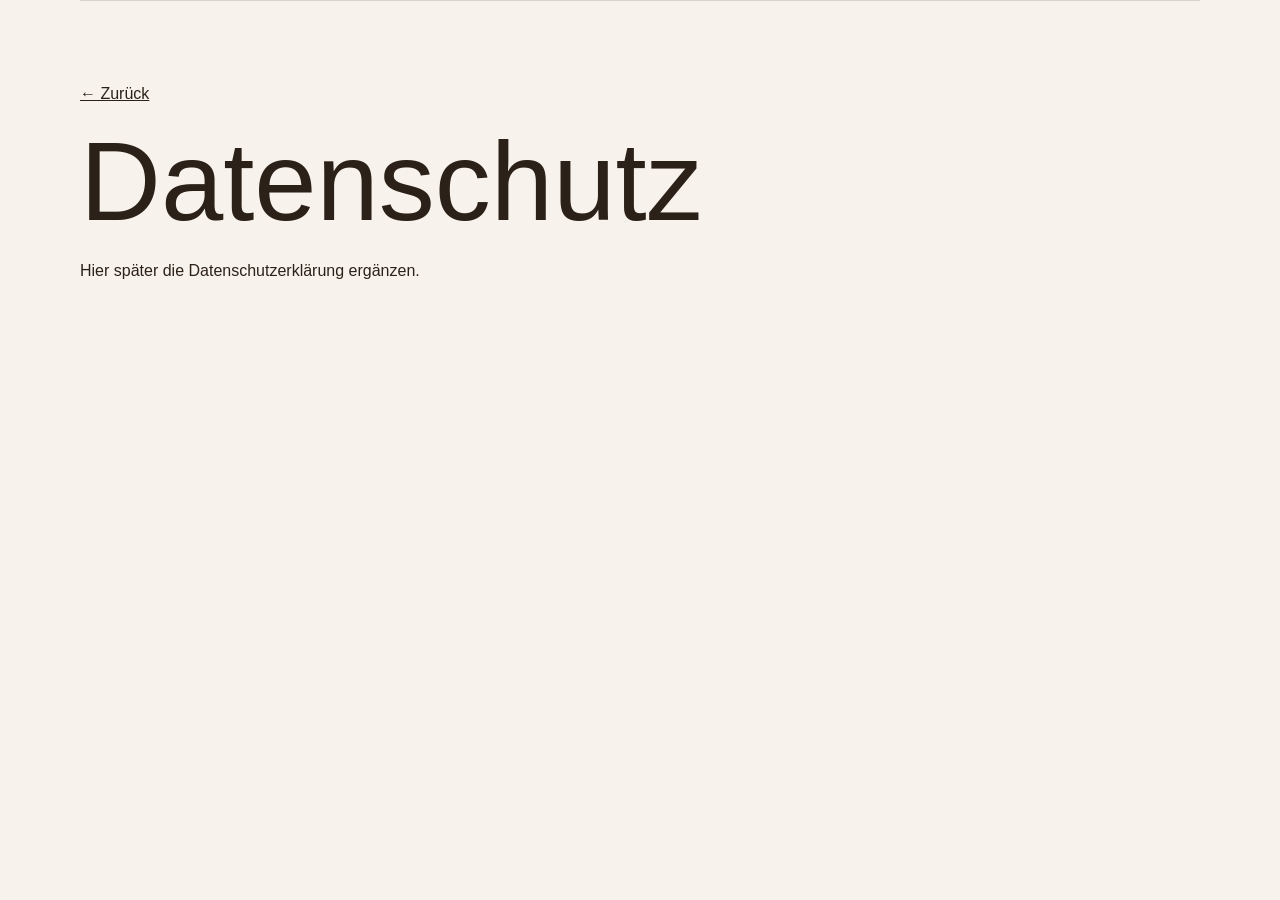
==== pages/datenschutz.html @ 6ffef99e "Add files via upload Start. Grundgerüst der Webseite" ====
<!DOCTYPE html>
<html lang="de">
<head>
  <meta charset="UTF-8">
  <meta name="viewport" content="width=device-width, initial-scale=1.0">
  <title>Datenschutz | Piccolo Amore</title>
  <link rel="stylesheet" href="../assets/css/styles.css">
</head>
<body>
  <main class="section">
    <a href="../index.html">← Zurück</a>
    <h1>Datenschutz</h1>
    <p>Hier später die Datenschutzerklärung ergänzen.</p>
  </main>
</body>
</html>
---- assets/css/styles.css ----
:root {
  --bg: #f7f3ec;
  --text: #2b2118;
  --muted: #74685e;
  --accent: #4a2f1c;
  --max-width: 1120px;
}

* { box-sizing: border-box; }
html { scroll-behavior: smooth; }
body {
  margin: 0;
  font-family: Arial, Helvetica, sans-serif;
  color: var(--text);
  background: var(--bg);
  line-height: 1.6;
}
a { color: inherit; }
.site-header,
.site-footer,
main { width: min(calc(100% - 40px), var(--max-width)); margin-inline: auto; }
.site-header {
  display: flex;
  justify-content: space-between;
  align-items: center;
  gap: 24px;
  padding: 24px 0;
}
.brand { text-decoration: none; font-size: 1.4rem; font-style: italic; }
nav { display: flex; gap: 20px; flex-wrap: wrap; }
nav a, .site-footer a { text-decoration: none; }
.hero {
  min-height: 68vh;
  display: grid;
  place-content: center;
  text-align: center;
  padding: 80px 0;
}
.eyebrow { text-transform: uppercase; letter-spacing: .18em; color: var(--muted); font-size: .8rem; }
h1 { font-size: clamp(3rem, 10vw, 7rem); line-height: .95; margin: .2em 0; font-weight: 500; }
h2 { font-size: clamp(2rem, 5vw, 3.5rem); font-weight: 500; }
.button {
  display: inline-block;
  width: fit-content;
  margin: 20px auto 0;
  padding: 12px 20px;
  border: 1px solid var(--accent);
  border-radius: 999px;
  text-decoration: none;
}
.section { padding: 80px 0; border-top: 1px solid rgba(43,33,24,.15); }
.site-footer {
  display: flex;
  justify-content: space-between;
  gap: 20px;
  flex-wrap: wrap;
  padding: 32px 0;
  border-top: 1px solid rgba(43,33,24,.15);
}
.site-footer div { display: flex; gap: 16px; }
@media (max-width: 700px) {
  .site-header { align-items: flex-start; flex-direction: column; }
  nav { gap: 14px; }
}
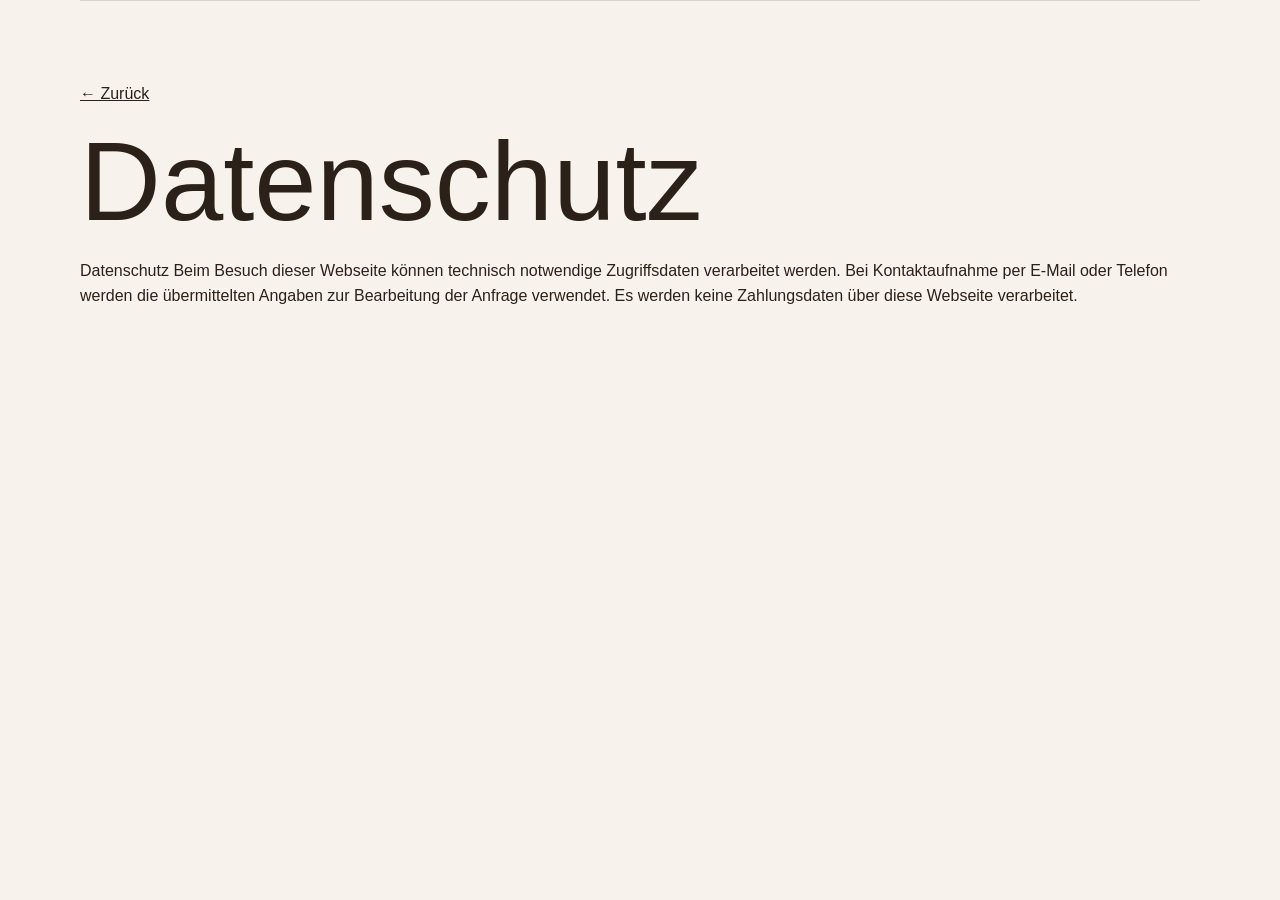
==== commit 8c3b45c5: "Update datenschutz.html" ====
--- a/pages/datenschutz.html
+++ b/pages/datenschutz.html
@@ -10,7 +10,8 @@
   <main class="section">
     <a href="../index.html">← Zurück</a>
     <h1>Datenschutz</h1>
-    <p>Hier später die Datenschutzerklärung ergänzen.</p>
+    <p> Datenschutz
+Beim Besuch dieser Webseite können technisch notwendige Zugriffsdaten verarbeitet werden. Bei Kontaktaufnahme per E-Mail oder Telefon werden die übermittelten Angaben zur Bearbeitung der Anfrage verwendet. Es werden keine Zahlungsdaten über diese Webseite verarbeitet. </p>
   </main>
 </body>
 </html>
--- a/assets/css/styles.css
+++ b/assets/css/styles.css
@@ -38,6 +38,23 @@
 }
 .eyebrow { text-transform: uppercase; letter-spacing: .18em; color: var(--muted); font-size: .8rem; }
 h1 { font-size: clamp(3rem, 10vw, 7rem); line-height: .95; margin: .2em 0; font-weight: 500; }
+.sr-only {
+  position: absolute;
+  width: 1px;
+  height: 1px;
+  padding: 0;
+  margin: -1px;
+  overflow: hidden;
+  clip: rect(0, 0, 0, 0);
+  white-space: nowrap;
+  border: 0;
+}
+.hero-logo {
+  display: block;
+  width: min(604px, 82vw);
+  height: auto;
+  margin: 0 auto 20px;
+}
 h2 { font-size: clamp(2rem, 5vw, 3.5rem); font-weight: 500; }
 .button {
   display: inline-block;
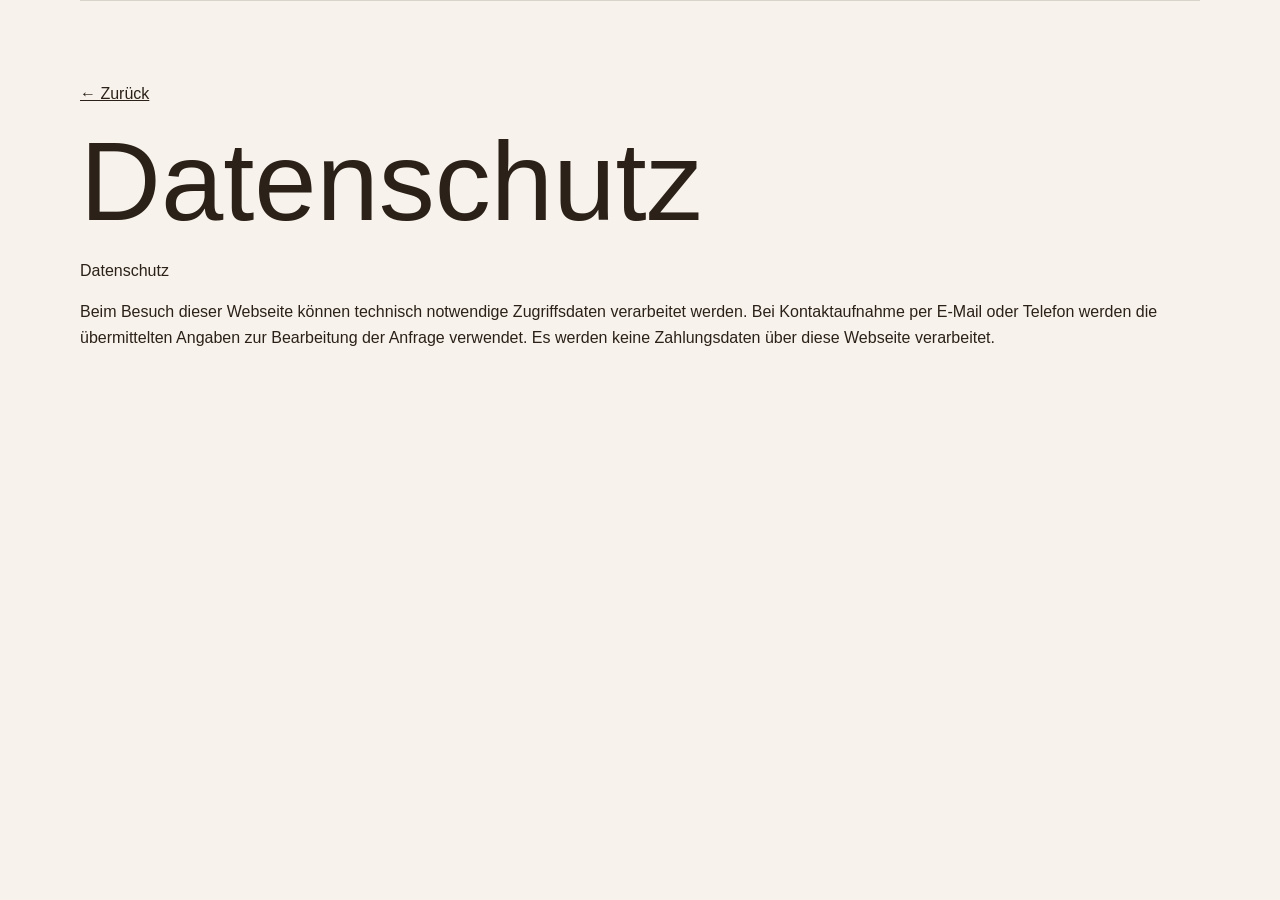
==== commit 04ff25ca: "Update datenschutz.html" ====
--- a/pages/datenschutz.html
+++ b/pages/datenschutz.html
@@ -10,8 +10,8 @@
   <main class="section">
     <a href="../index.html">← Zurück</a>
     <h1>Datenschutz</h1>
-    <p> Datenschutz
-Beim Besuch dieser Webseite können technisch notwendige Zugriffsdaten verarbeitet werden. Bei Kontaktaufnahme per E-Mail oder Telefon werden die übermittelten Angaben zur Bearbeitung der Anfrage verwendet. Es werden keine Zahlungsdaten über diese Webseite verarbeitet. </p>
+    <p> Datenschutz </p>
+<p>Beim Besuch dieser Webseite können technisch notwendige Zugriffsdaten verarbeitet werden. Bei Kontaktaufnahme per E-Mail oder Telefon werden die übermittelten Angaben zur Bearbeitung der Anfrage verwendet. Es werden keine Zahlungsdaten über diese Webseite verarbeitet. </p>
   </main>
 </body>
 </html>
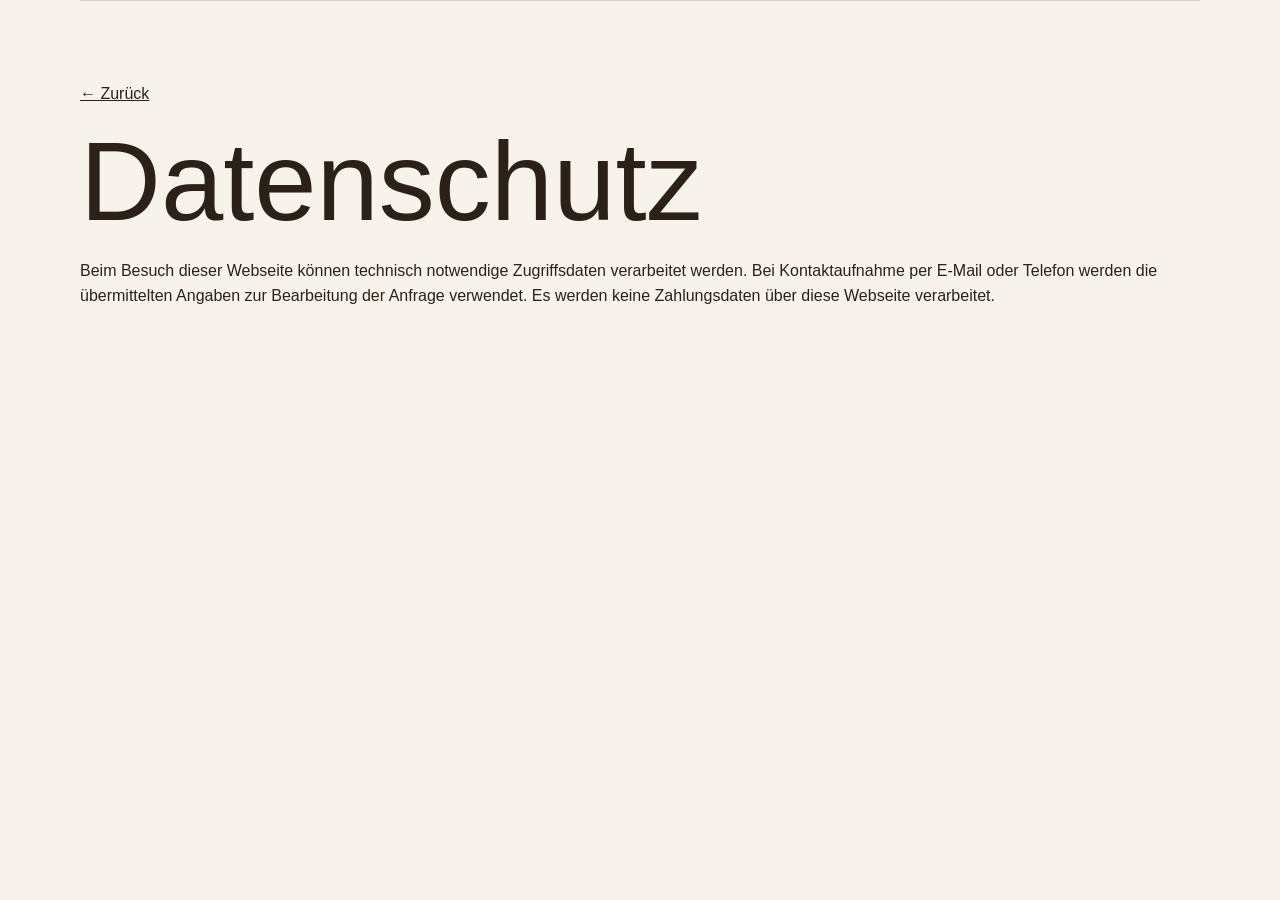
==== commit 7740a6eb: "Update datenschutz.html" ====
--- a/pages/datenschutz.html
+++ b/pages/datenschutz.html
@@ -10,8 +10,7 @@
   <main class="section">
     <a href="../index.html">← Zurück</a>
     <h1>Datenschutz</h1>
-    <p> Datenschutz </p>
-<p>Beim Besuch dieser Webseite können technisch notwendige Zugriffsdaten verarbeitet werden. Bei Kontaktaufnahme per E-Mail oder Telefon werden die übermittelten Angaben zur Bearbeitung der Anfrage verwendet. Es werden keine Zahlungsdaten über diese Webseite verarbeitet. </p>
+<p>Beim Besuch dieser Webseite können technisch notwendige Zugriffsdaten verarbeitet werden. Bei Kontaktaufnahme per E-Mail oder Telefon werden die übermittelten Angaben zur Bearbeitung der Anfrage verwendet. Es werden keine Zahlungsdaten über diese Webseite verarbeitet.</p>
   </main>
 </body>
 </html>
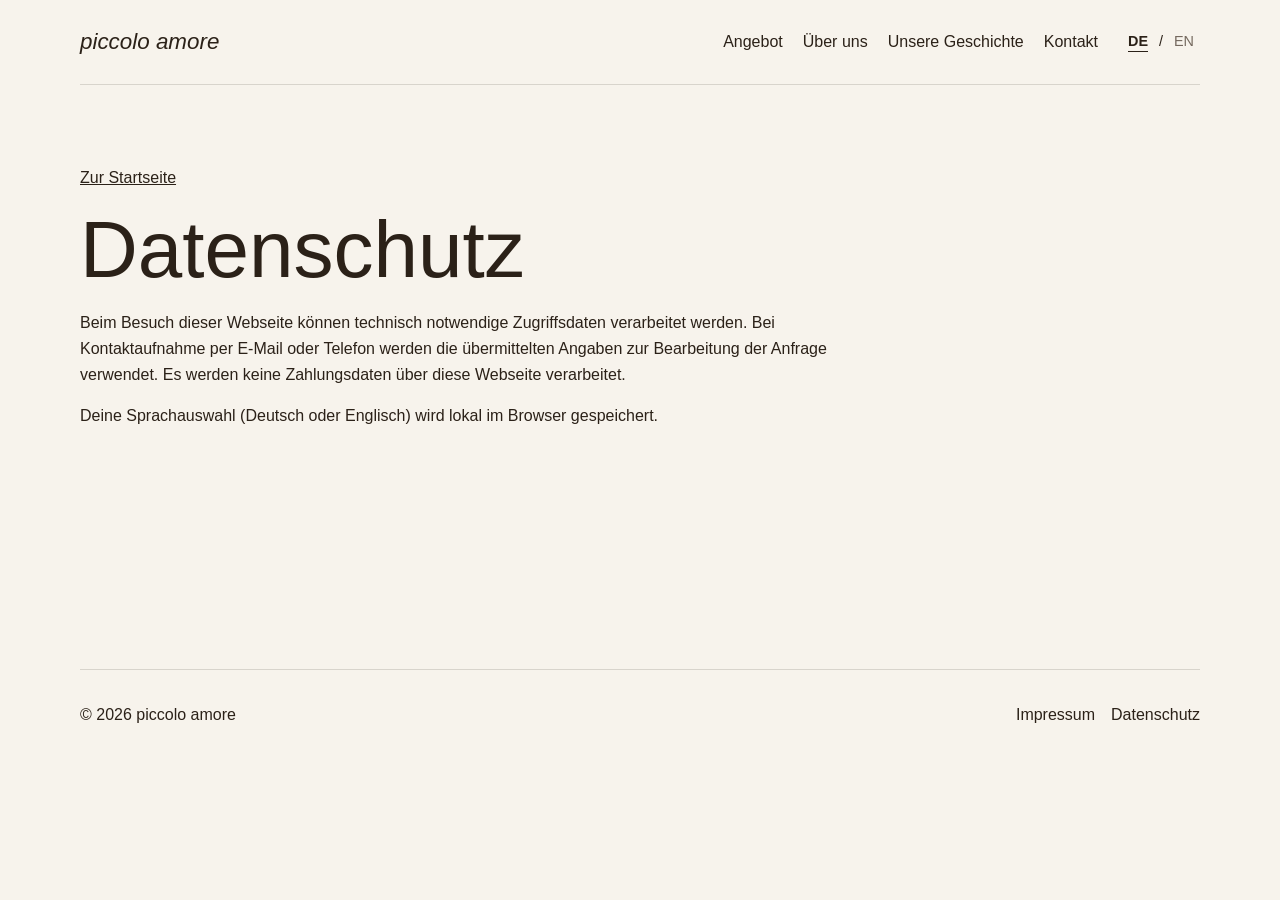
==== commit 74ebdddd: "Website Update: DE EN und Ape Geschichte" ====
--- a/pages/datenschutz.html
+++ b/pages/datenschutz.html
@@ -1,16 +1 @@
-<!DOCTYPE html>
-<html lang="de">
-<head>
-  <meta charset="UTF-8">
-  <meta name="viewport" content="width=device-width, initial-scale=1.0">
-  <title>Datenschutz | Piccolo Amore</title>
-  <link rel="stylesheet" href="../assets/css/styles.css">
-</head>
-<body>
-  <main class="section">
-    <a href="../index.html">← Zurück</a>
-    <h1>Datenschutz</h1>
-<p>Beim Besuch dieser Webseite können technisch notwendige Zugriffsdaten verarbeitet werden. Bei Kontaktaufnahme per E-Mail oder Telefon werden die übermittelten Angaben zur Bearbeitung der Anfrage verwendet. Es werden keine Zahlungsdaten über diese Webseite verarbeitet.</p>
-  </main>
-</body>
-</html>
+<!DOCTYPE html><html lang="de"><head><meta charset="UTF-8"><meta name="viewport" content="width=device-width, initial-scale=1.0"><meta name="description" data-i18n-content="meta.privacy.desc" content="piccolo amore"><meta name="theme-color" content="#f7f3ec"><link rel="canonical" href="https://piccolo-amore-ape.ch/pages/datenschutz.html"><title data-i18n="meta.privacy.title">Datenschutz | piccolo amore</title><link rel="stylesheet" href="../assets/css/styles.css"><link rel="icon" href="../favicon.ico"><link rel="apple-touch-icon" href="../apple-touch-icon-180x180.png"><script src="../assets/js/translations.js" defer></script><script src="../assets/js/main.js" defer></script></head><body><header class="site-header"><a class="brand" href="../index.html">piccolo amore</a><div class="header-right"><nav aria-label="Hauptnavigation"><a href="../index.html#angebot" data-i18n="nav.offer">Angebot</a><a href="../index.html#ueber-mich" data-i18n="nav.about">Über uns</a><a href="geschichte.html" data-i18n="nav.story">Unsere Geschichte</a><a href="../index.html#kontakt" data-i18n="nav.contact">Kontakt</a></nav><div class="lang-switch" role="group" aria-label="Sprache / Language"><button type="button" data-lang="de" aria-pressed="true">DE</button><span aria-hidden="true">/</span><button type="button" data-lang="en" aria-pressed="false">EN</button></div></div></header><main><section class="section legal"><a href="../index.html" data-i18n="footer.home">Zur Startseite</a><h1 data-i18n="legal.privacy" class="story-title">Datenschutz</h1><p data-i18n="legal.p1" >Beim Besuch dieser Webseite können technisch notwendige Zugriffsdaten verarbeitet werden. Bei Kontaktaufnahme per E-Mail oder Telefon werden die übermittelten Angaben zur Bearbeitung der Anfrage verwendet. Es werden keine Zahlungsdaten über diese Webseite verarbeitet.</p><p data-i18n="legal.p2" >Deine Sprachauswahl (Deutsch oder Englisch) wird lokal im Browser gespeichert.</p></section></main><footer class="site-footer"><span>© <span id="year">2026</span> piccolo amore</span><div><a href="impressum.html" data-i18n="footer.imprint">Impressum</a><a href="datenschutz.html" data-i18n="footer.privacy">Datenschutz</a></div></footer></body></html>
--- a/assets/css/styles.css
+++ b/assets/css/styles.css
@@ -79,3 +79,75 @@
   .site-header { align-items: flex-start; flex-direction: column; }
   nav { gap: 14px; }
 }
+
+/* Kleine Erweiterungen im bestehenden Design */
+.header-right { display: flex; align-items: center; gap: 24px; }
+.lang-switch { display: inline-flex; align-items: center; gap: 5px; white-space: nowrap; font-size: .9rem; }
+.lang-switch button { padding: 6px; background: none; color: var(--muted); border: none; cursor: pointer; font: inherit; }
+.lang-switch button.is-active, .lang-switch button[aria-pressed="true"] { color: var(--text); text-decoration: underline; text-underline-offset: 5px; font-weight: bold; }
+a:hover, .button:hover { opacity: .78; }
+a:focus-visible, button:focus-visible { outline: 2px solid var(--accent); outline-offset: 4px; }
+.hero-note { color: var(--muted); }
+.intro { font-size: 1.15rem; }
+.section p { max-width: 760px; }
+.teaser-image { margin: 30px 0 0; max-width: 760px; }
+.teaser-image img { width: 100%; display: block; height: auto; border-radius: 4px; }
+.story-top { padding-top: 60px; }
+.story-title { font-size: clamp(2.5rem, 7vw, 5rem); line-height: 1.1; font-weight: 500; }
+.story-step { display: grid; grid-template-columns: 1fr 1fr; gap: 40px; align-items: center; }
+.story-step:nth-of-type(odd) .story-text { order: 2; }
+.story-step:nth-of-type(odd) figure { order: 1; }
+.story-step figure, .story-detail figure { margin: 0; }
+.story-step img, .story-detail img { display: block; width: 100%; height: auto; border-radius: 4px; }
+.story-step h2 { font-size: clamp(1.8rem, 3.5vw, 2.8rem); }
+.story-detail img { max-height: 550px; object-fit: cover; }
+.story-end { text-align: center; }
+.story-end p { margin-inline: auto; }
+.legal { min-height: 65vh; }
+@media (max-width: 850px) {
+ .header-right { flex-wrap: wrap; gap: 12px; }
+ .story-step { grid-template-columns: 1fr; gap: 20px; }
+ .story-step:nth-of-type(odd) .story-text, .story-step:nth-of-type(odd) figure { order: initial; }
+}
+@media (max-width: 700px) {
+ .header-right { width: 100%; align-items: start; justify-content: space-between; }
+ .site-header nav { gap: 14px; }
+ .section { padding: 54px 0; }
+ .hero { min-height: 60vh; padding: 55px 0; }
+}
+
+/* Kleine Erweiterungen im bestehenden Design */
+.header-right { display: flex; align-items: center; gap: 24px; }
+.lang-switch { display: inline-flex; align-items: center; gap: 5px; white-space: nowrap; font-size: .9rem; }
+.lang-switch button { padding: 6px; background: none; color: var(--muted); border: none; cursor: pointer; font: inherit; }
+.lang-switch button.is-active, .lang-switch button[aria-pressed="true"] { color: var(--text); text-decoration: underline; text-underline-offset: 5px; font-weight: bold; }
+a:hover, .button:hover { opacity: .78; }
+a:focus-visible, button:focus-visible { outline: 2px solid var(--accent); outline-offset: 4px; }
+.hero-note { color: var(--muted); }
+.intro { font-size: 1.15rem; }
+.section p { max-width: 760px; }
+.teaser-image { margin: 30px 0 0; max-width: 760px; }
+.teaser-image img { width: 100%; display: block; height: auto; border-radius: 4px; }
+.story-top { padding-top: 60px; }
+.story-title { font-size: clamp(2.5rem, 7vw, 5rem); line-height: 1.1; font-weight: 500; }
+.story-step { display: grid; grid-template-columns: 1fr 1fr; gap: 40px; align-items: center; }
+.story-step:nth-of-type(odd) .story-text { order: 2; }
+.story-step:nth-of-type(odd) figure { order: 1; }
+.story-step figure, .story-detail figure { margin: 0; }
+.story-step img, .story-detail img { display: block; width: 100%; height: auto; border-radius: 4px; }
+.story-step h2 { font-size: clamp(1.8rem, 3.5vw, 2.8rem); }
+.story-detail img { max-height: 550px; object-fit: cover; }
+.story-end { text-align: center; }
+.story-end p { margin-inline: auto; }
+.legal { min-height: 65vh; }
+@media (max-width: 850px) {
+ .header-right { flex-wrap: wrap; gap: 12px; }
+ .story-step { grid-template-columns: 1fr; gap: 20px; }
+ .story-step:nth-of-type(odd) .story-text, .story-step:nth-of-type(odd) figure { order: initial; }
+}
+@media (max-width: 700px) {
+ .header-right { width: 100%; align-items: start; justify-content: space-between; }
+ .site-header nav { gap: 14px; }
+ .section { padding: 54px 0; }
+ .hero { min-height: 60vh; padding: 55px 0; }
+}
